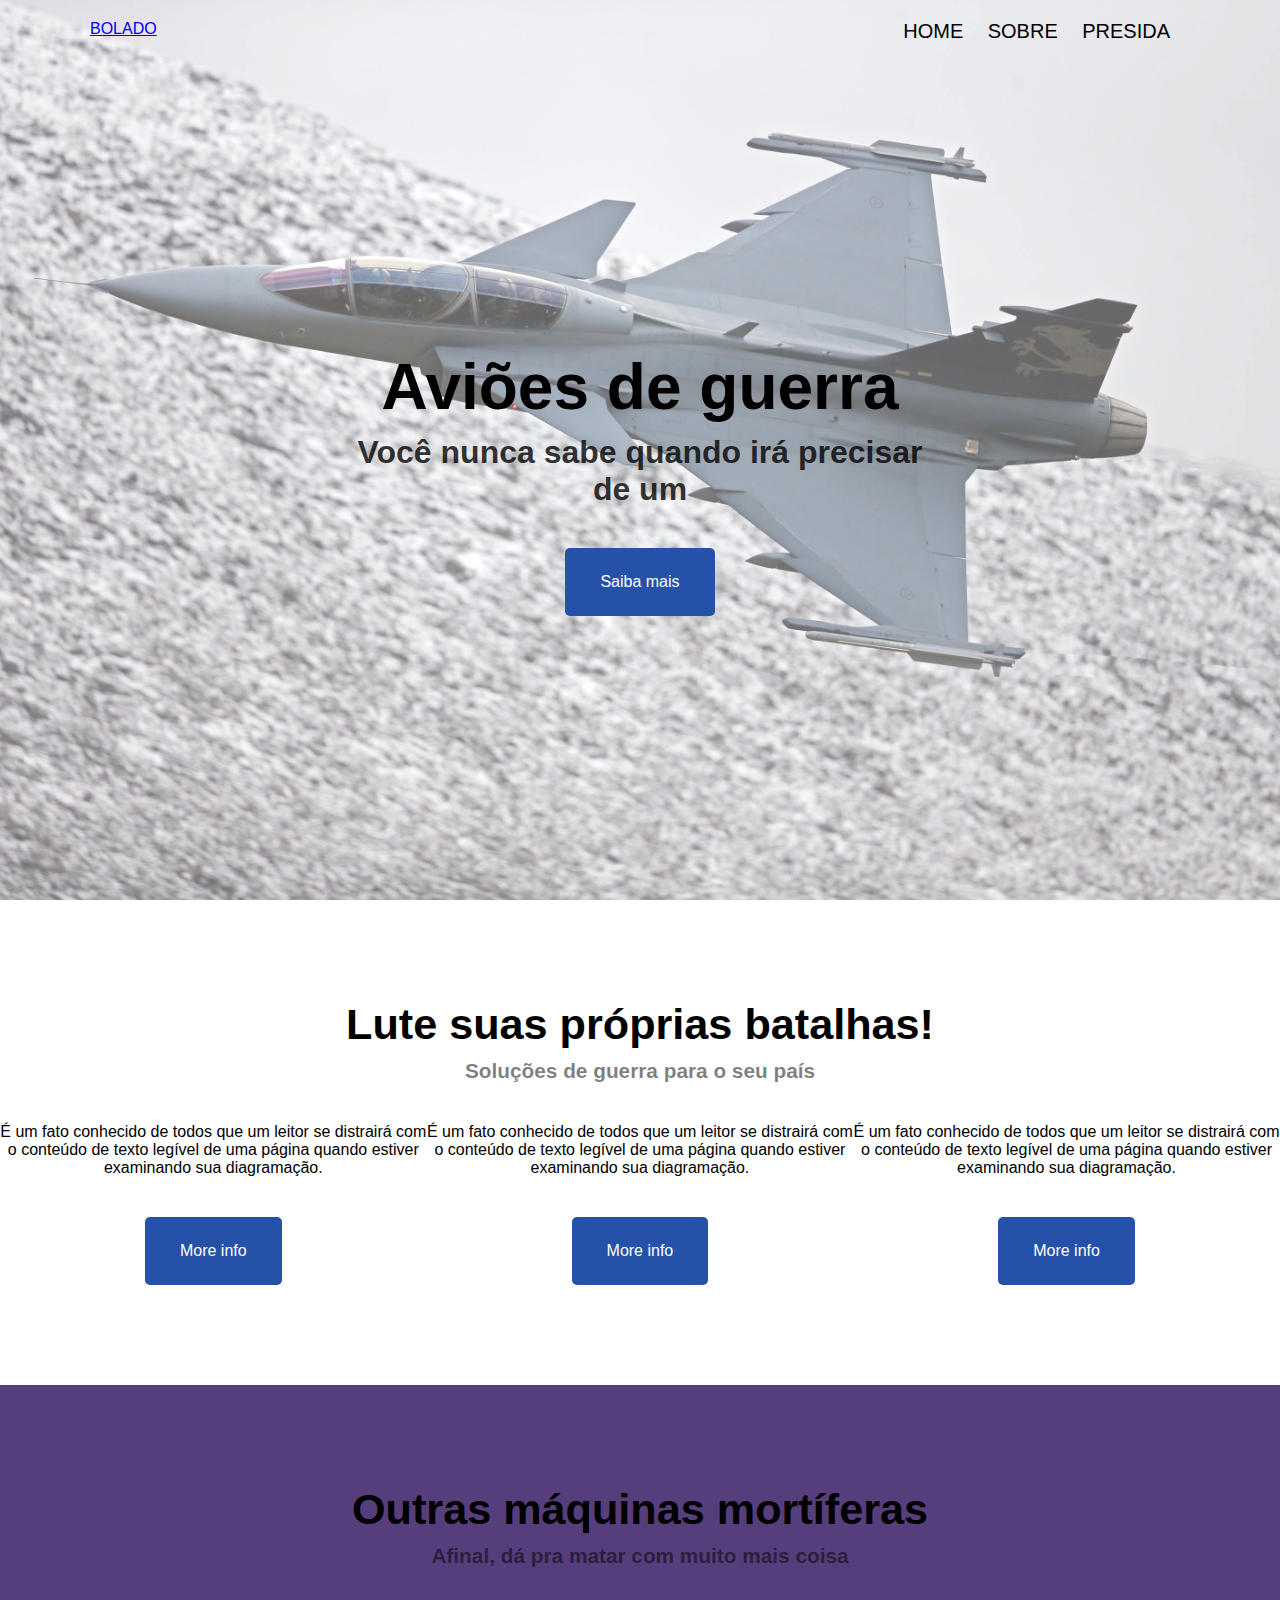
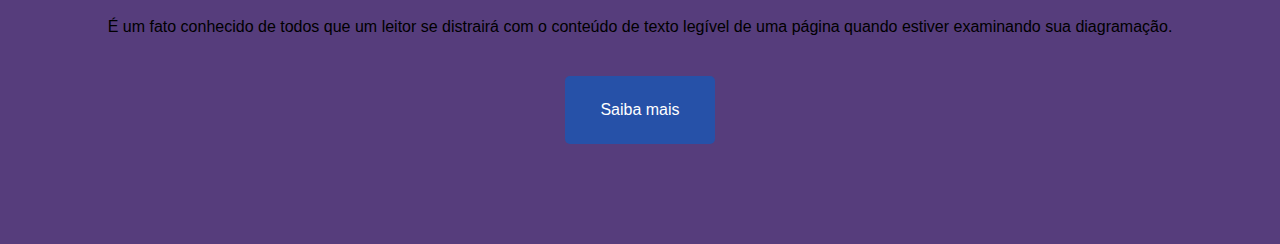
==== index.html @ 52985631 "Segundo Commit" ====
<!DOCTYPE html>
<html>
	<head>
		<title>Site Bolado</title>
			<link rel="stylesheet" type="text/css" href="style.css">
	</head>
	<body>

		<header>
			<div class="transparenciaFundo">
				<nav id="navbarTopo">
					<div class="logomarca">
					<a href="index.html">BOLADO</a>
					</div>
					<ol class="navbarDireita">
						<li>HOME</li>
						<li>SOBRE</li>
						<li>PRESIDA</li>
					</ol>
				</nav>
				<div class="introHome">
					<h1>Aviões de guerra</h1>
					<h3 id="descricao">Você nunca sabe quando irá precisar de um</h3>
					<a class="botao" href="#">Saiba mais</a>

				</div>
			</div>
		</header>


		<section id="secao1">
			<div id="introSecao">
				<h2>Lute suas próprias batalhas!</h2>
				<h4>Soluções de guerra para o seu país</h4>
			</div>
			<div class="row">
				<div class="col-md-4">
					<p>É um fato conhecido de todos que um leitor se distrairá com o conteúdo de texto legível de uma página quando estiver examinando sua diagramação.</p>
					<a class="botao" href="#">More info</a>
				</div>
				<div class="col-md-4">
					<p>É um fato conhecido de todos que um leitor se distrairá com o conteúdo de texto legível de uma página quando estiver examinando sua diagramação.</p>
					<a class="botao" href="#">More info</a>
				</div>
				<div class="col-md-4">
					<p>É um fato conhecido de todos que um leitor se distrairá com o conteúdo de texto legível de uma página quando estiver examinando sua diagramação.</p>
					<a class="botao" href="#">More info</a>
				</div>
				<div class="clear"></div>
			</div>
		</section>


		<section id="secao2">
			<h2>Outras máquinas mortíferas</h2>
			<h4 id="descricao">Afinal, dá pra matar com muito mais coisa</h4>
			<p>É um fato conhecido de todos que um leitor se distrairá com o conteúdo de texto legível de uma página quando estiver examinando sua diagramação.</p>
			<a class="botao" href="#">Saiba mais</a>
		
		</section>

		<footer>
			
		</footer>

	</body>
</html>
---- style.css ----
*{
	padding: 0;
	margin:0;
}

#navbarTopo{
	padding-top: 20px;
	padding-bottom: 40px;
	width: 1100px;
	margin: 0px auto;
	position: relative;
}
.logomarca{
	float: left;
}
.navbarDireita{
	list-style: none;
	float: right;
}
.navbarDireita li{
	margin-right: 20px;
	font-size: 20px;
	display: inline-block;
}
header{
	background-image: url("aviao.jpg");
	background-size: cover;
	height: 100%;
	width: 100%;
	position: relative;
}
html{
	height: 100%;
	width: 100%;
}
body{
	height: 100%;
	width: 100%;
	font-family: 'Helvetica';
}
.transparenciaFundo{
	height: 100%;
	background-color: rgba(255, 255, 255, 0.4);
}

.introHome h1{
	font-size: 4em;
}
.introHome h3{
	font-size: 2em;
	color: rgba(0,0,0,.8);
}
#descricao{
	margin-top: 10px;
}
.botao{
	text-decoration: none;
	background-color: #2651A8;
	color: #fff;
	display: inline-block;
	margin-top: 40px;
	padding: 25px 35px;
	border-radius: 5px;
}
.introHome{
	text-align: center;
	position: absolute;
	width: 600px;
	height: 200px;
	left: calc(50% - 300px);
	top: calc(50% - 100px);
}

.col-md-4{
	width: 33.33%;
	float: left;
	text-align: center;
	font-family: 'Didact Gothic', sans-serif;
    font-size: 12pt;
    font-weight: 200;

}

#introSecao{
	text-align: center;
	margin-top: 100px;
	margin-bottom: 40px;
}
.clear{
	clear: both; 	
	margin-bottom: 100px;
}
#introSecao h4{
	margin-top: 10px;
	color: rgba(0,0,0,.5);
	font-size: 1.3em;
}
#introSecao h2{
	font-size: 2.7em;
}
#secao2{
	background-color: #563d7c;
	text-align: center;
	padding-bottom: 100px;
}
#secao2 h2{
	padding-top: 100px;
	font-size: 2.7em;
}
#secao2 h4{
	margin-top: 10px;
	color: rgba(0,0,0,.5);
	font-size: 1.3em;
}
#secao2 p{
	margin-top: 50px;
	font-family: 'Didact Gothic', sans-serif;
    font-size: 12pt;
    font-weight: 200;

}
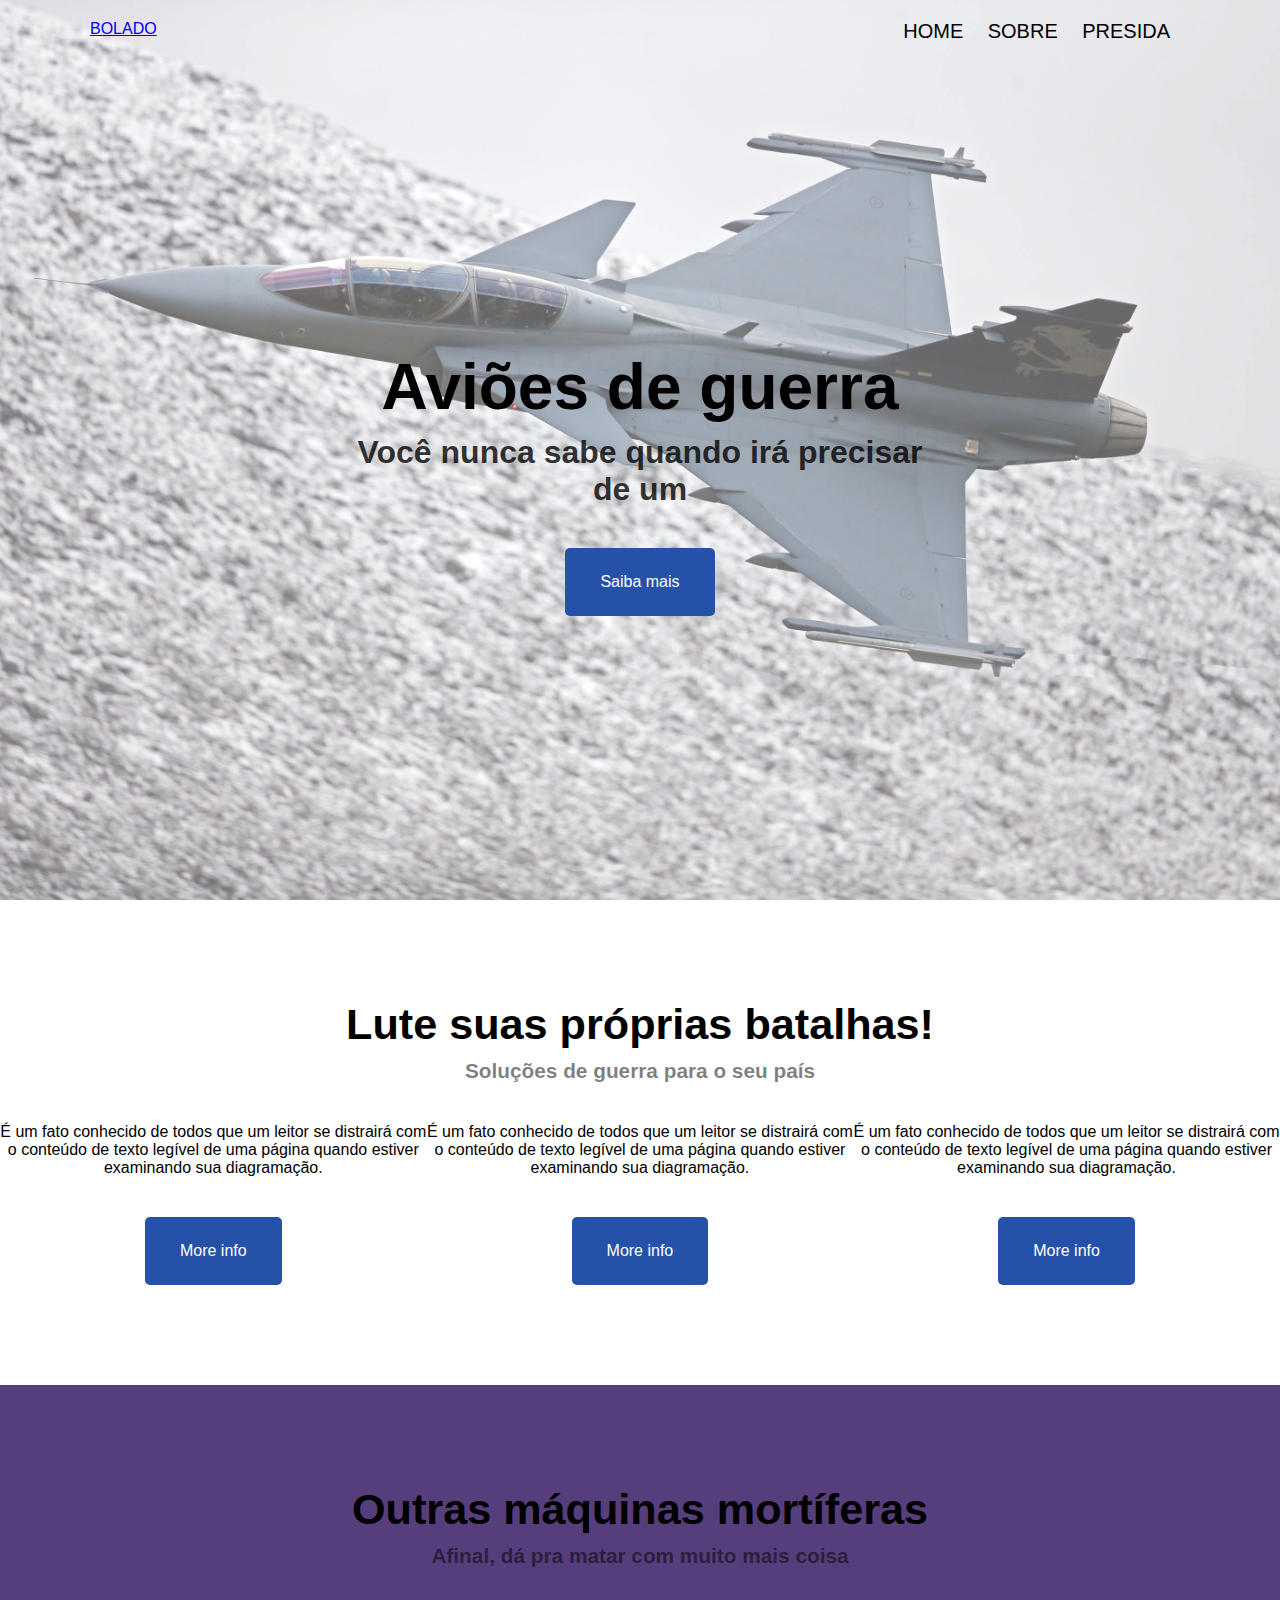
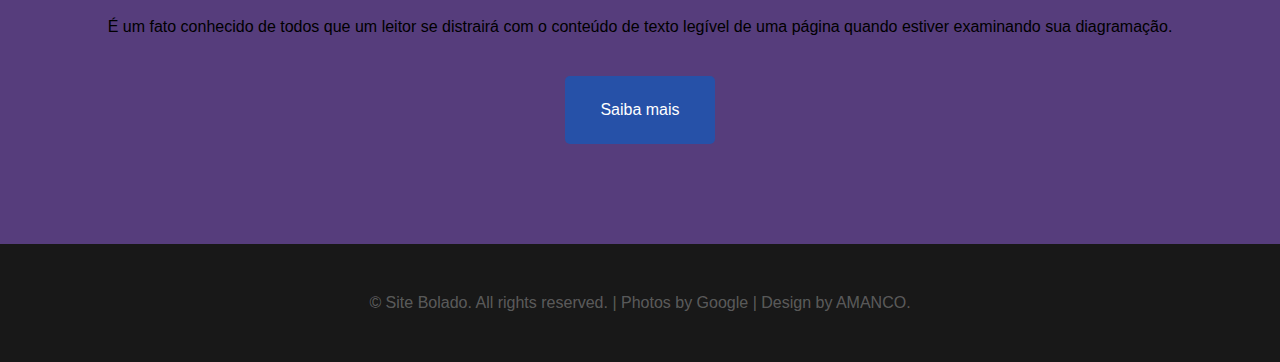
==== commit 1aaad460: "Commit Final" ====
--- a/index.html
+++ b/index.html
@@ -60,7 +60,7 @@
 		</section>
 
 		<footer>
-			
+			<p>© Site Bolado. All rights reserved. | Photos by Google | Design by AMANCO.</p>
 		</footer>
 
 	</body>
--- a/style.css
+++ b/style.css
@@ -118,4 +118,13 @@
     font-size: 12pt;
     font-weight: 200;
 
+}
+footer{
+	background-color: #181818;
+	text-align: center;
+	padding-top: 50px;
+	padding-bottom: 50px;
+}
+footer p{
+	color: rgba(255,255,255,0.3);
 }